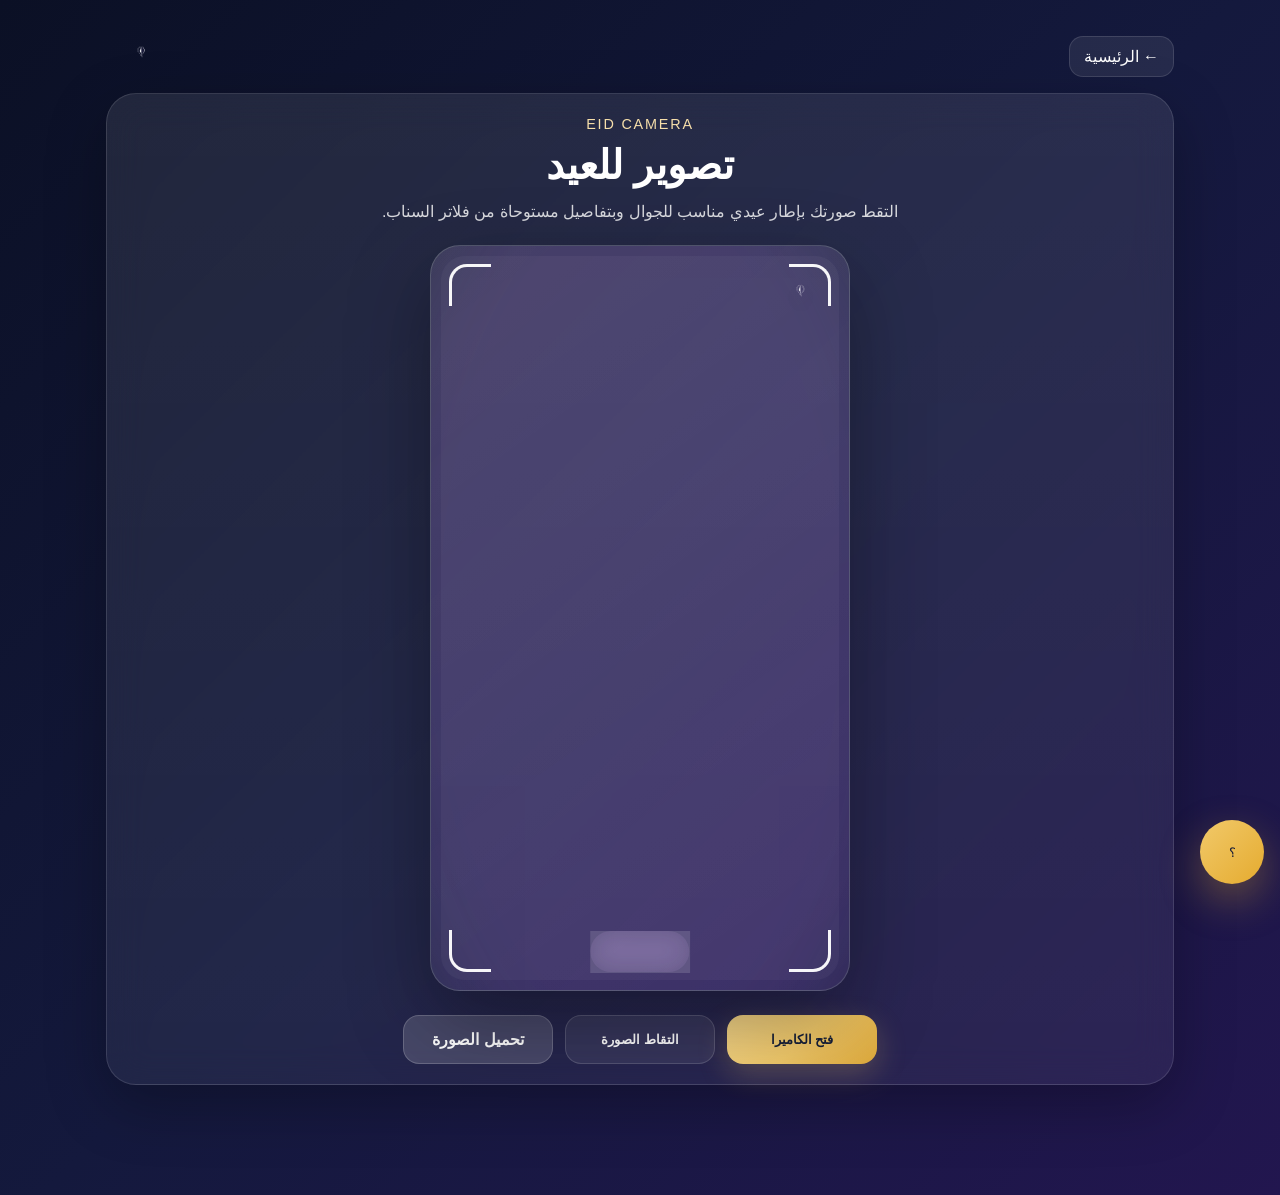
==== camera.html @ 95635e8f "upload project files" ====
<!DOCTYPE html>
<html lang="ar" dir="rtl">
<head>
  <meta charset="UTF-8" />
  <meta name="viewport" content="width=device-width, initial-scale=1.0" />
  <title>تصوير للعيد</title>
  <link rel="stylesheet" href="styles.css" />
</head>
<body class="inner-page page-camera">
  <div class="page-bg"></div>

  <main class="page-shell">
    <header class="topbar reveal-up">
      <a href="index.html" class="back-link">← الرئيسية</a>
      <img src="assets/logo.png" alt="شعار النادي" class="top-logo" id="clubLogoTop" />
    </header>

    <section class="camera-card reveal-up">
      <div class="section-heading">
        <p class="eyebrow">Eid Camera</p>
        <h1>تصوير للعيد</h1>
        <p>التقط صورتك بإطار عيدي مناسب للجوال وبتفاصيل مستوحاة من فلاتر السناب.</p>
      </div>

      <div class="camera-stage">
        <div class="eid-camera-frame">
          <div class="frame-glow frame-glow-a"></div>
          <div class="frame-glow frame-glow-b"></div>
          <div class="frame-glow frame-glow-c"></div>

          <img src="assets/logo.png" alt="شعار النادي" class="frame-logo" id="clubLogoFrame" />
          <video id="video" playsinline autoplay muted></video>
          <canvas id="cameraCanvas" class="hidden-canvas"></canvas>

          <div class="eid-filter-text">عيد سعيد</div>
          <div class="frame-corners">
            <span></span><span></span><span></span><span></span>
          </div>
        </div>
      </div>

      <div class="camera-controls">
        <button class="action-btn primary" id="startCameraBtn">فتح الكاميرا</button>
        <button class="action-btn ghost" id="captureBtn">التقاط الصورة</button>
        <a class="action-btn soft" id="downloadPhotoBtn" download="eid-photo.png">تحميل الصورة</a>
      </div>
    </section>
  </main>

  <button class="help-fab" id="helpFab" aria-label="مساعدة">
    <span>؟</span>
  </button>

  <aside class="bot-panel" id="botPanel" aria-hidden="true">
    <div class="bot-panel-header">
      <div>
        <h3>مساعد النادي</h3>
        <p>اختر سؤالًا جاهزًا</p>
      </div>
      <button class="bot-close" id="botClose" aria-label="إغلاق">×</button>
    </div>
    <div class="bot-messages" id="botMessages">
      <div class="message bot">أهلًا ✨ اسأليني عن النادي أو برامجه.</div>
    </div>
    <div class="quick-questions" id="quickQuestions"></div>
  </aside>

  <script src="config.js"></script>
  <script src="app.js"></script>
  <script src="camera.js"></script>
</body>
</html>
---- styles.css ----
* {
  box-sizing: border-box;
}

:root {
  --bg-1: #0b1025;
  --bg-2: #14193d;
  --bg-3: #22164f;
  --gold: #f1c96a;
  --soft-gold: #f6dfaa;
  --white: #ffffff;
  --text-soft: rgba(255, 255, 255, 0.82);
  --stroke: rgba(255, 255, 255, 0.12);
  --card: rgba(255, 255, 255, 0.08);
  --card-strong: rgba(255, 255, 255, 0.12);
  --shadow: 0 20px 60px rgba(0, 0, 0, 0.28);
}

html,
body {
  margin: 0;
  min-height: 100%;
  font-family: "Segoe UI", Tahoma, sans-serif;
  color: var(--white);
  overflow-x: hidden;
  background: linear-gradient(135deg, var(--bg-1), var(--bg-2), var(--bg-3));
}

body {
  position: relative;
}

.hidden {
  display: none !important;
}

.material-symbols-outlined {
  font-size: 22px;
  vertical-align: middle;
}

/* ========= Home Background with Simple Stars ========= */
.page-home {
  background:
    radial-gradient(circle at top right, rgba(116, 58, 213, 0.18), transparent 26%),
    radial-gradient(circle at bottom left, rgba(245, 158, 11, 0.10), transparent 22%),
    linear-gradient(135deg, var(--bg-1), var(--bg-2), var(--bg-3));
}

.page-stars {
  position: fixed;
  inset: 0;
  pointer-events: none;
  z-index: 0;
  opacity: 0.55;
  background-image:
    radial-gradient(circle, rgba(255,255,255,0.9) 0 1px, transparent 1px),
    radial-gradient(circle, rgba(255,255,255,0.65) 0 1.4px, transparent 1.4px),
    radial-gradient(circle, rgba(241,201,106,0.8) 0 1.2px, transparent 1.2px);
  background-size: 140px 140px, 220px 220px, 280px 280px;
  background-position: 10px 20px, 70px 120px, 120px 50px;
  animation: starsTwinkle 8s ease-in-out infinite alternate;
}

@keyframes starsTwinkle {
  0% {
    opacity: 0.35;
    transform: translateY(0);
  }
  100% {
    opacity: 0.6;
    transform: translateY(-4px);
  }
}

/* ========= Splash ========= */
.splash-screen {
  position: fixed;
  inset: 0;
  z-index: 50;
  display: grid;
  place-items: center;
  overflow: hidden;
  background:
    radial-gradient(circle at 50% 25%, rgba(255,255,255,0.06), transparent 16%),
    linear-gradient(135deg, #090d1d, #171c45 55%, #2f1d63);
}

.splash-screen.hide {
  animation: splashHide 0.9s ease forwards;
}

@keyframes splashHide {
  to {
    opacity: 0;
    visibility: hidden;
    transform: scale(1.03);
  }
}

.splash-stars {
  position: absolute;
  inset: 0;
  background-image:
    radial-gradient(circle, rgba(255,255,255,0.95) 0 1px, transparent 1px),
    radial-gradient(circle, rgba(241,201,106,0.85) 0 1.3px, transparent 1.3px),
    radial-gradient(circle, rgba(255,255,255,0.55) 0 1.6px, transparent 1.6px);
  background-size: 120px 120px, 180px 180px, 250px 250px;
  background-position: 10px 15px, 90px 40px, 50px 100px;
  opacity: 0.5;
  animation: splashStarsMove 20s linear infinite;
}

@keyframes splashStarsMove {
  from {
    transform: translateY(0);
  }
  to {
    transform: translateY(-60px);
  }
}

.sparkles,
.sparkles::before,
.sparkles::after {
  content: "";
  position: absolute;
  inset: 0;
  background-image:
    radial-gradient(circle, rgba(255,255,255,0.9) 0 1px, transparent 1px),
    radial-gradient(circle, rgba(241,201,106,0.95) 0 1.4px, transparent 1.4px),
    radial-gradient(circle, rgba(255,255,255,0.75) 0 1.8px, transparent 1.8px);
  background-size: 130px 130px, 180px 180px, 220px 220px;
  background-position: 10px 10px, 80px 40px, 40px 90px;
  opacity: 0.45;
  animation: drift 18s linear infinite;
}

.sparkles::before {
  animation-duration: 24s;
  opacity: 0.28;
  transform: scale(1.08);
}

.sparkles::after {
  animation-duration: 30s;
  opacity: 0.18;
  transform: scale(0.92);
}

@keyframes drift {
  from {
    transform: translateY(0);
  }
  to {
    transform: translateY(-80px);
  }
}

.splash-orb {
  position: absolute;
  width: 360px;
  height: 360px;
  border-radius: 50%;
  background: radial-gradient(circle, rgba(241, 201, 106, 0.2), transparent 60%);
  filter: blur(8px);
  animation: pulse 3.5s ease-in-out infinite;
}

@keyframes pulse {
  0%,
  100% {
    transform: scale(0.9);
    opacity: 0.72;
  }
  50% {
    transform: scale(1.08);
    opacity: 1;
  }
}

.floating-star {
  position: absolute;
  color: var(--soft-gold);
  text-shadow: 0 0 20px rgba(241, 201, 106, 0.55);
  font-size: 1.5rem;
  z-index: 2;
  opacity: 0.8;
}

.star-1 {
  top: 18%;
  right: 20%;
  animation: floatStar 4s ease-in-out infinite;
}

.star-2 {
  top: 26%;
  left: 18%;
  font-size: 1.2rem;
  animation: floatStar 5s ease-in-out infinite reverse;
}

.star-3 {
  bottom: 22%;
  right: 24%;
  font-size: 1.8rem;
  animation: floatStar 4.8s ease-in-out infinite;
}

@keyframes floatStar {
  0%,
  100% {
    transform: translateY(0) rotate(0deg);
    opacity: 0.7;
  }
  50% {
    transform: translateY(-12px) rotate(8deg);
    opacity: 1;
  }
}

.splash-inner {
  position: relative;
  width: min(90vw, 700px);
  text-align: center;
  padding: 32px 18px;
  z-index: 2;
  animation: splashContentIn 1.2s ease;
}

@keyframes splashContentIn {
  from {
    opacity: 0;
    transform: translateY(24px) scale(0.98);
  }
  to {
    opacity: 1;
    transform: translateY(0) scale(1);
  }
}

.eid-badge {
  display: inline-flex;
  align-items: center;
  justify-content: center;
  gap: 8px;
  padding: 10px 18px;
  border-radius: 999px;
  margin-bottom: 14px;
  background: rgba(255, 255, 255, 0.1);
  border: 1px solid rgba(255, 255, 255, 0.16);
  box-shadow: var(--shadow);
  backdrop-filter: blur(14px);
  animation: badgeFloat 3s ease-in-out infinite;
}

.second-badge {
  animation-delay: 0.4s;
}

@keyframes badgeFloat {
  0%,
  100% {
    transform: translateY(0);
  }
  50% {
    transform: translateY(-4px);
  }
}

.splash-title {
  margin: 12px auto 14px;
  line-height: 1.3;
  letter-spacing: 0.3px;
  font-size: clamp(2rem, 4vw, 3.4rem);
  text-shadow: 0 8px 30px rgba(0, 0, 0, 0.25);
  animation: titleGlow 2.5s ease-in-out infinite alternate;
}

@keyframes titleGlow {
  from {
    text-shadow: 0 0 0 rgba(241, 201, 106, 0.1);
  }
  to {
    text-shadow: 0 0 22px rgba(241, 201, 106, 0.28);
  }
}

.splash-note {
  color: var(--text-soft);
  font-size: 1rem;
  max-width: 520px;
  margin: 0 auto;
  line-height: 1.9;
}

/* ========= Main Layout ========= */
.home-shell,
.page-shell {
  width: min(100%, 1100px);
  margin: 0 auto;
  padding: 24px 16px 110px;
  position: relative;
  z-index: 2;
}

.hero-card,
.camera-card,
.cards-card {
  position: relative;
  background: linear-gradient(180deg, rgba(255,255,255,0.09), rgba(255,255,255,0.06));
  border: 1px solid rgba(255,255,255,0.12);
  border-radius: 30px;
  box-shadow: var(--shadow);
  backdrop-filter: blur(18px);
}

.hero-card {
  margin-top: 96px;
  padding: 30px 22px 28px;
  text-align: center;
  z-index: 2;
}

.club-logo,
.top-logo {
  display: block;
  object-fit: contain;
}

.club-logo {
  width: min(280px, 80vw);
  max-width: 100%;
  margin: 0 auto 24px;
  filter: drop-shadow(0 10px 35px rgba(0, 0, 0, 0.35));
}
.top-logo {
  width: 64px;
}

.eyebrow {
  margin: 0 0 10px;
  color: var(--soft-gold);
  font-size: 0.9rem;
  text-transform: uppercase;
  letter-spacing: 1.8px;
}

.headline {
  font-size: clamp(2rem, 5vw, 3.25rem);
  margin-bottom: 14px;
}

.special-greeting-title {
  margin: 0 0 12px;
  font-size: clamp(2rem, 4vw, 2.8rem);
  color: #fff;
}

.special-greeting {
  margin: 0 auto;
  max-width: 640px;
  color: var(--text-soft);
  line-height: 1.9;
  font-size: 1rem;
}

.home-actions,
.camera-controls {
  display: flex;
  gap: 12px;
  flex-wrap: wrap;
  justify-content: center;
  margin-top: 24px;
}

.action-btn {
  appearance: none;
  border: none;
  text-decoration: none;
  cursor: pointer;
  padding: 14px 20px;
  border-radius: 16px;
  font-weight: 700;
  min-width: 150px;
  transition: transform 0.25s ease, box-shadow 0.25s ease, background 0.25s ease;
  display: inline-flex;
  align-items: center;
  justify-content: center;
  gap: 8px;
}

.action-btn:hover {
  transform: translateY(-2px);
}

.action-btn.primary {
  background: linear-gradient(135deg, #f5d689, #f1c96a 50%, #dca83b);
  color: #172039;
  box-shadow: 0 10px 30px rgba(241, 201, 106, 0.24);
}

.action-btn.ghost {
  background: rgba(255, 255, 255, 0.08);
  color: #fff;
  border: 1px solid rgba(255, 255, 255, 0.15);
}

.action-btn.soft {
  background: rgba(255, 255, 255, 0.16);
  color: white;
  border: 1px solid rgba(255, 255, 255, 0.18);
}

.topbar {
  display: flex;
  align-items: center;
  justify-content: space-between;
  margin: 12px 0 16px;
}

.back-link {
  color: white;
  text-decoration: none;
  padding: 10px 14px;
  border-radius: 14px;
  background: rgba(255, 255, 255, 0.08);
  border: 1px solid rgba(255, 255, 255, 0.12);
}

.camera-card,
.cards-card {
  padding: 22px 16px 20px;
}

.section-heading {
  text-align: center;
  margin-bottom: 18px;
}

.section-heading h1 {
  margin: 0 0 10px;
  font-size: clamp(1.8rem, 4vw, 2.5rem);
}

.section-heading p:last-child {
  margin: 0 auto;
  max-width: 620px;
  color: var(--text-soft);
  line-height: 1.8;
}

.camera-stage {
  display: flex;
  justify-content: center;
  margin-top: 18px;
}

.eid-camera-frame {
  position: relative;
  width: min(92vw, 420px);
  aspect-ratio: 9 / 16;
  border-radius: 30px;
  padding: 10px;
  background: linear-gradient(145deg, rgba(255,255,255,0.10), rgba(255,255,255,0.03));
  overflow: hidden;
  box-shadow: 0 30px 80px rgba(0, 0, 0, 0.35);
  border: 1px solid rgba(255,255,255,0.16);
}

.eid-camera-frame video {
  width: 100%;
  height: 100%;
  border-radius: 24px;
  object-fit: cover;
  background: rgba(255,255,255,0.04);
}

.frame-logo {
  position: absolute;
  top: 16px;
  right: 18px;
  width: 68px;
  height: 68px;
  z-index: 3;
  object-fit: contain;
  filter: drop-shadow(0 8px 20px rgba(0,0,0,0.25));
}

.eid-filter-text {
  position: absolute;
  bottom: 18px;
  left: 50%;
  transform: translateX(-50%);
  z-index: 3;
  padding: 10px 18px;
  border-radius: 999px;
  background: rgba(255,255,255,0.15);
  border: 1px solid rgba(255,255,255,0.18);
  backdrop-filter: blur(14px);
  font-weight: 800;
  color: white;
}

.frame-glow {
  position: absolute;
  inset: -18%;
  border-radius: 50%;
  filter: blur(40px);
  opacity: 0.55;
}

.frame-glow-a {
  background: rgba(168, 85, 247, 0.22);
}

.frame-glow-b {
  background: rgba(245, 158, 11, 0.22);
  top: auto;
  bottom: -28%;
}

.frame-glow-c {
  background: rgba(34, 197, 94, 0.18);
  left: auto;
  right: -28%;
}

.frame-corners span {
  position: absolute;
  width: 42px;
  height: 42px;
  border-color: rgba(255,255,255,0.96);
  border-style: solid;
  z-index: 3;
}

.frame-corners span:nth-child(1) {
  top: 18px;
  left: 18px;
  border-width: 3px 0 0 3px;
  border-radius: 18px 0 0 0;
}

.frame-corners span:nth-child(2) {
  top: 18px;
  right: 18px;
  border-width: 3px 3px 0 0;
  border-radius: 0 18px 0 0;
}

.frame-corners span:nth-child(3) {
  bottom: 18px;
  left: 18px;
  border-width: 0 0 3px 3px;
  border-radius: 0 0 0 18px;
}

.frame-corners span:nth-child(4) {
  bottom: 18px;
  right: 18px;
  border-width: 0 3px 3px 0;
  border-radius: 0 0 18px 0;
}

.template-grid {
  display: grid;
  grid-template-columns: repeat(3, minmax(0, 1fr));
  gap: 12px;
  margin-top: 16px;
}

.template-tile {
  background: transparent;
  border: none;
  color: white;
  cursor: pointer;
  padding: 0;
}

.template-visual {
  width: 100%;
  aspect-ratio: 3 / 4;
  border-radius: 22px;
  background: white;
  border: 2px solid rgba(255,255,255,0.14);
  transition: transform 0.2s ease, border-color 0.2s ease, box-shadow 0.2s ease;
  background-size: cover;
  background-position: center;
  box-shadow: inset 0 0 0 1px rgba(0,0,0,0.04);
}

.template-tile:hover .template-visual,
.template-tile.selected .template-visual {
  transform: translateY(-2px);
  border-color: var(--soft-gold);
  box-shadow: 0 12px 30px rgba(241, 201, 106, 0.18);
}

.template-tile span {
  display: block;
  margin-top: 10px;
  font-size: 0.95rem;
}

.name-field {
  display: grid;
  gap: 8px;
  margin-top: 20px;
}

.name-field span {
  color: var(--text-soft);
}

.name-field input {
  width: 100%;
  border-radius: 18px;
  border: 1px solid rgba(255,255,255,0.14);
  background: rgba(255,255,255,0.08);
  color: white;
  padding: 14px 16px;
  outline: none;
  font-size: 1rem;
}

.name-field input::placeholder {
  color: rgba(255,255,255,0.52);
}

.card-preview-wrap {
  display: flex;
  justify-content: center;
  margin-top: 18px;
}

.card-preview {
  position: relative;
  width: min(88vw, 340px);
  aspect-ratio: 4 / 5;
  background: white;
  border-radius: 28px;
  border: 2px solid rgba(255,255,255,0.16);
  overflow: hidden;
  background-size: cover;
  background-position: center;
  box-shadow: 0 22px 50px rgba(0,0,0,0.25);
}

.card-preview::after {
  content: "";
  position: absolute;
  inset: 0;
  background: linear-gradient(to top, rgba(17,24,39,0.08), transparent 40%);
}

.preview-logo {
  position: absolute;
  top: 16px;
  right: 16px;
  width: 58px;
  height: 58px;
  z-index: 2;
}

.preview-greeting,
.preview-name {
  position: absolute;
  left: 50%;
  transform: translateX(-50%);
  z-index: 2;
  text-align: center;
}

.preview-greeting {
  bottom: 82px;
  color: #20254d;
  font-weight: 800;
}

.preview-name {
  bottom: 34px;
  color: #8a6d2f;
  font-size: 1.3rem;
  font-weight: 900;
}

.hidden-canvas {
  display: none;
}

/* ========= Help Button ========= */
.help-fab {
  position: fixed;
  right: 16px;
  bottom: 16px;
  width: 64px;
  height: 64px;
  border-radius: 50%;
  border: none;
  cursor: pointer;
  z-index: 30;
  background: linear-gradient(135deg, #f1c96a, #e5ab2f);
  color: #161b38;
  display: grid;
  place-items: center;
  box-shadow: 0 16px 40px rgba(229,171,47,0.35);
  animation: bob 2s ease-in-out infinite;
}

.help-fab .material-symbols-outlined {
  font-size: 30px;
}

@keyframes bob {
  0%,
  100% {
    transform: translateY(0);
  }
  50% {
    transform: translateY(-5px);
  }
}

/* ========= Bot ========= */
.bot-panel {
  position: fixed;
  right: 14px;
  bottom: 88px;
  width: min(92vw, 370px);
  max-height: 70vh;
  display: flex;
  flex-direction: column;
  border-radius: 26px;
  overflow: hidden;
  background: rgba(14, 18, 41, 0.96);
  border: 1px solid rgba(255,255,255,0.12);
  box-shadow: var(--shadow);
  transform: translateY(16px) scale(0.98);
  opacity: 0;
  pointer-events: none;
  z-index: 31;
  transition: 0.25s ease;
}

.bot-panel.open {
  opacity: 1;
  pointer-events: auto;
  transform: translateY(0) scale(1);
}

.bot-panel-header {
  display: flex;
  justify-content: space-between;
  align-items: start;
  padding: 16px;
  border-bottom: 1px solid rgba(255,255,255,0.08);
}

.bot-panel-header h3 {
  margin: 0 0 4px;
}

.bot-panel-header p {
  margin: 0;
  color: var(--text-soft);
  font-size: 0.92rem;
}

.bot-close {
  background: transparent;
  color: white;
  border: none;
  cursor: pointer;
  line-height: 1;
  display: grid;
  place-items: center;
}

.bot-close .material-symbols-outlined {
  font-size: 28px;
}

.bot-messages {
  padding: 14px;
  overflow: auto;
  display: flex;
  flex-direction: column;
  gap: 10px;
  min-height: 180px;
  max-height: 280px;
}

.message {
  max-width: 82%;
  padding: 12px 14px;
  border-radius: 18px;
  line-height: 1.7;
  font-size: 0.95rem;
}

.message.bot {
  background: rgba(255,255,255,0.08);
  border-top-right-radius: 8px;
  align-self: flex-start;
}

.message.user {
  background: linear-gradient(135deg, #f5d689, #eebd53);
  color: #172039;
  border-top-left-radius: 8px;
  align-self: flex-end;
}

.typing span {
  display: inline-block;
  width: 7px;
  height: 7px;
  margin-inline: 2px;
  border-radius: 50%;
  background: white;
  opacity: 0.5;
  animation: blink 1s infinite;
}

.typing span:nth-child(2) {
  animation-delay: 0.15s;
}

.typing span:nth-child(3) {
  animation-delay: 0.3s;
}

@keyframes blink {
  0%,
  80%,
  100% {
    opacity: 0.25;
    transform: translateY(0);
  }
  40% {
    opacity: 1;
    transform: translateY(-2px);
  }
}

.quick-questions {
  display: grid;
  gap: 8px;
  padding: 14px;
  border-top: 1px solid rgba(255,255,255,0.08);
  overflow: auto;
}

.quick-q {
  text-align: right;
  padding: 12px 14px;
  border-radius: 14px;
  border: 1px solid rgba(255,255,255,0.1);
  background: rgba(255,255,255,0.05);
  color: white;
  cursor: pointer;
}

.quick-q:hover {
  background: rgba(255,255,255,0.08);
}

/* ========= Entrance ========= */
.reveal-up {
  animation: revealUp 0.8s ease both;
}

@keyframes revealUp {
  from {
    opacity: 0;
    transform: translateY(18px);
  }
  to {
    opacity: 1;
    transform: translateY(0);
  }
}

/* ========= Mobile ========= */
@media (max-width: 640px) {
  .hero-card {
    margin-top: 72px;
    border-radius: 26px;
  }

  .template-grid {
    grid-template-columns: repeat(3, 1fr);
  }

  .action-btn {
    min-width: 0;
    flex: 1 1 140px;
  }

  .help-fab {
    right: 14px;
    bottom: 14px;
  }

  .bot-panel {
    right: 10px;
    left: 10px;
    width: auto;
  }

  .splash-title {
    font-size: 2.2rem;
  }

  .splash-note {
    font-size: 0.95rem;
  }
}
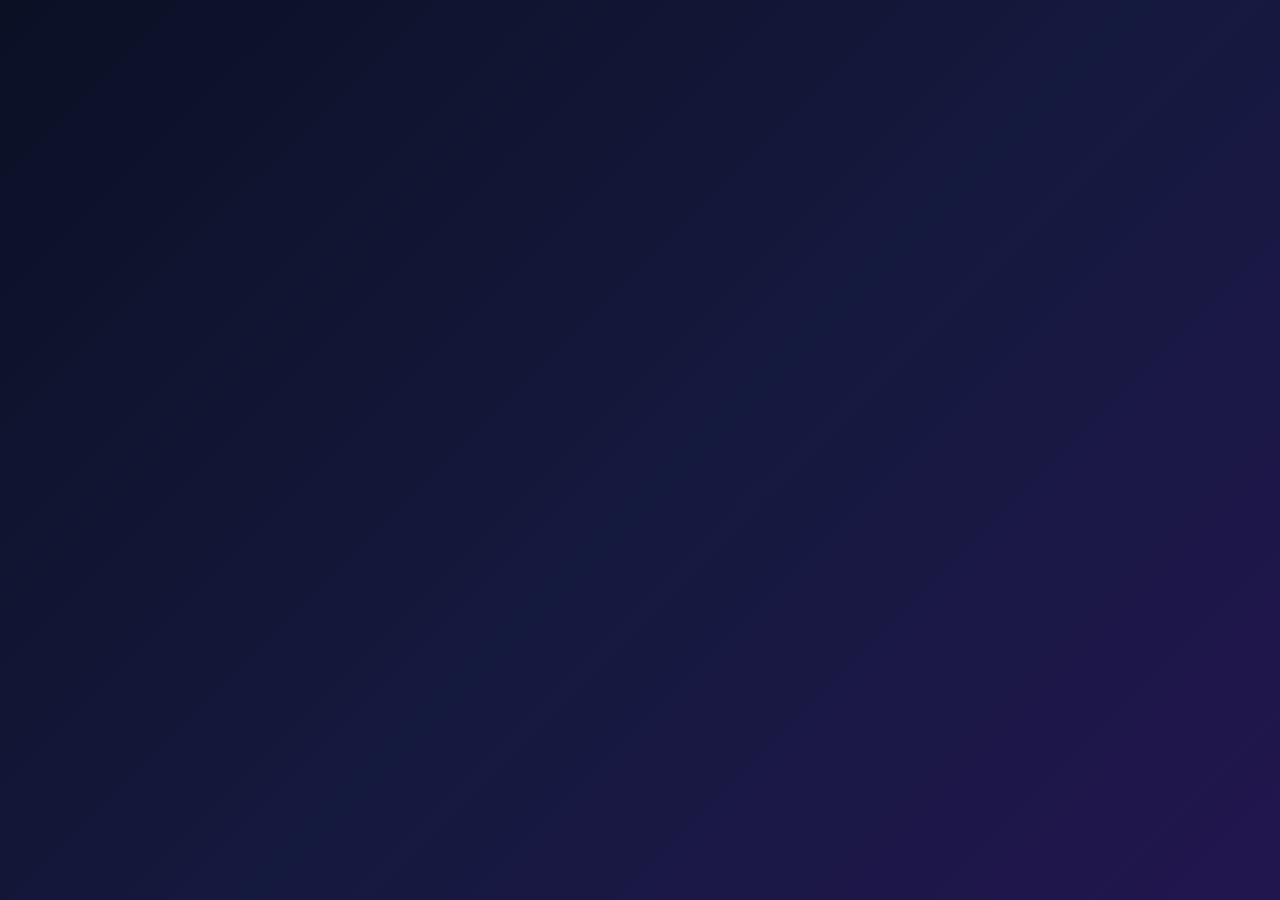
==== commit 1f3f207c: "Update camera.html" ====
--- a/camera.html
+++ b/camera.html
@@ -6,67 +6,5 @@
   <title>تصوير للعيد</title>
   <link rel="stylesheet" href="styles.css" />
 </head>
-<body class="inner-page page-camera">
-  <div class="page-bg"></div>
 
-  <main class="page-shell">
-    <header class="topbar reveal-up">
-      <a href="index.html" class="back-link">← الرئيسية</a>
-      <img src="assets/logo.png" alt="شعار النادي" class="top-logo" id="clubLogoTop" />
-    </header>
-
-    <section class="camera-card reveal-up">
-      <div class="section-heading">
-        <p class="eyebrow">Eid Camera</p>
-        <h1>تصوير للعيد</h1>
-        <p>التقط صورتك بإطار عيدي مناسب للجوال وبتفاصيل مستوحاة من فلاتر السناب.</p>
-      </div>
-
-      <div class="camera-stage">
-        <div class="eid-camera-frame">
-          <div class="frame-glow frame-glow-a"></div>
-          <div class="frame-glow frame-glow-b"></div>
-          <div class="frame-glow frame-glow-c"></div>
-
-          <img src="assets/logo.png" alt="شعار النادي" class="frame-logo" id="clubLogoFrame" />
-          <video id="video" playsinline autoplay muted></video>
-          <canvas id="cameraCanvas" class="hidden-canvas"></canvas>
-
-          <div class="eid-filter-text">عيد سعيد</div>
-          <div class="frame-corners">
-            <span></span><span></span><span></span><span></span>
-          </div>
-        </div>
-      </div>
-
-      <div class="camera-controls">
-        <button class="action-btn primary" id="startCameraBtn">فتح الكاميرا</button>
-        <button class="action-btn ghost" id="captureBtn">التقاط الصورة</button>
-        <a class="action-btn soft" id="downloadPhotoBtn" download="eid-photo.png">تحميل الصورة</a>
-      </div>
-    </section>
-  </main>
-
-  <button class="help-fab" id="helpFab" aria-label="مساعدة">
-    <span>؟</span>
-  </button>
-
-  <aside class="bot-panel" id="botPanel" aria-hidden="true">
-    <div class="bot-panel-header">
-      <div>
-        <h3>مساعد النادي</h3>
-        <p>اختر سؤالًا جاهزًا</p>
-      </div>
-      <button class="bot-close" id="botClose" aria-label="إغلاق">×</button>
-    </div>
-    <div class="bot-messages" id="botMessages">
-      <div class="message bot">أهلًا ✨ اسأليني عن النادي أو برامجه.</div>
-    </div>
-    <div class="quick-questions" id="quickQuestions"></div>
-  </aside>
-
-  <script src="config.js"></script>
-  <script src="app.js"></script>
-  <script src="camera.js"></script>
-</body>
 </html>
